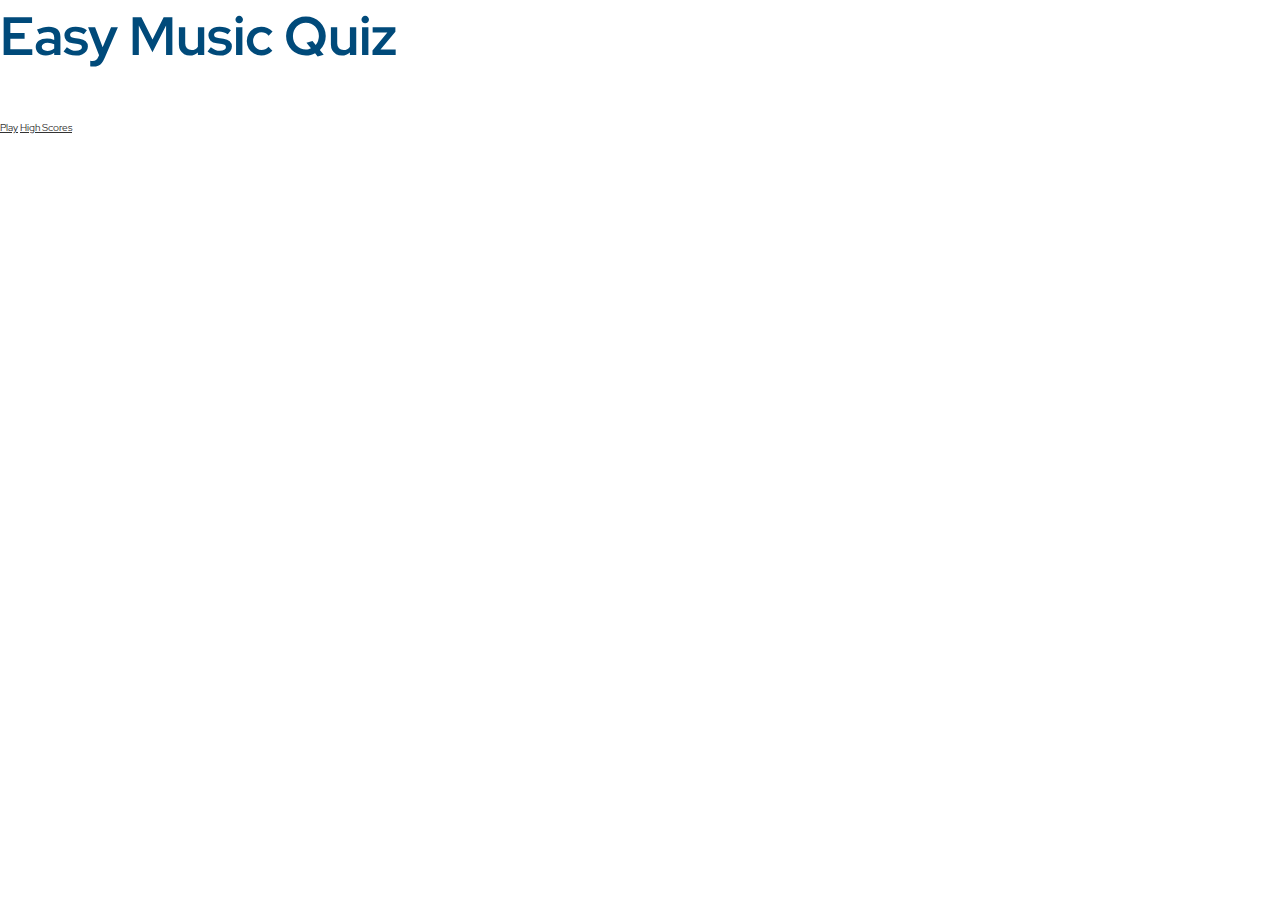
==== index.html @ 77640d13 "set custom colors and font sizing" ====
<!DOCTYPE html>
<html lang="en">
<head>
  <meta charset="UTF-8">
  <meta http-equiv="X-UA-Compatible" content="IE=edge">
  <meta name="viewport" content="width=device-width, initial-scale=1.0">
  <title>Easy Quiz App</title>
  <!-- Bootstrap -->
  <link href="https://cdn.jsdelivr.net/npm/bootstrap@5.2.0-beta1/dist/css/bootstrap.min.css" rel="stylesheet"
    integrity="sha384-0evHe/X+R7YkIZDRvuzKMRqM+OrBnVFBL6DOitfPri4tjfHxaWutUpFmBp4vmVor" crossorigin="anonymous">
  <!-- Custom CSS -->
  <link rel="stylesheet" href="style.css">
</head>
<body>
  <div class="container text-center">
    <div id="home" class="flex-center flex-column">
      <h1 class="">Easy Music Quiz</h1>      
      <a class="btn" href="/game.html">Play</a>
      <a class="btn" href="/highscores.html">High Scores</a>

    </div>
  </div>

  <script src="app.js"></script>
  <!-- JavaScript Bundle with Popper -->
<script src="https://cdn.jsdelivr.net/npm/bootstrap@5.2.0-beta1/dist/js/bootstrap.bundle.min.js"
integrity="sha384-pprn3073KE6tl6bjs2QrFaJGz5/SUsLqktiwsUTF55Jfv3qYSDhgCecCxMW52nD2" crossorigin="anonymous"></script>

</body>
</html>
---- style.css ----
@import url('https://fonts.googleapis.com/css2?family=Red+Hat+Display:wght@300;400;500;600;700;800;900&display=swap');

:root {
    /* root font size */
    font-size: 62.5%;
  /* gray-colors */
  --gray-100: #e9e9e9;
  /* green-colors */
  --green-200: #CDF7F0;
  --green-300: #66DEE2;
  --green-400: #01C6CA;
  --green-600: #004A7A;
}

* {
  box-sizing: border-box;
  color: #333;
  font-family: "Red Hat Display", sans-serif;
  margin: 0;
  padding: 0;
}

h1, h2, h3, h4 {
  margin-bottom: 1rem;
}

h1 {
  color: var(--green-600);
  font-size: 5.4rem;
  margin-bottom: 5rem;
}

h1 > span {
  font-size: 2.4rem;
  font-weight: 500;
}

h2 {
  font-size: 4.2rem;
  font-weight: 700;
  margin-bottom: 4rem;
}

h3 {
  font-size: 2.8rem;
  font-weight: 500;
}
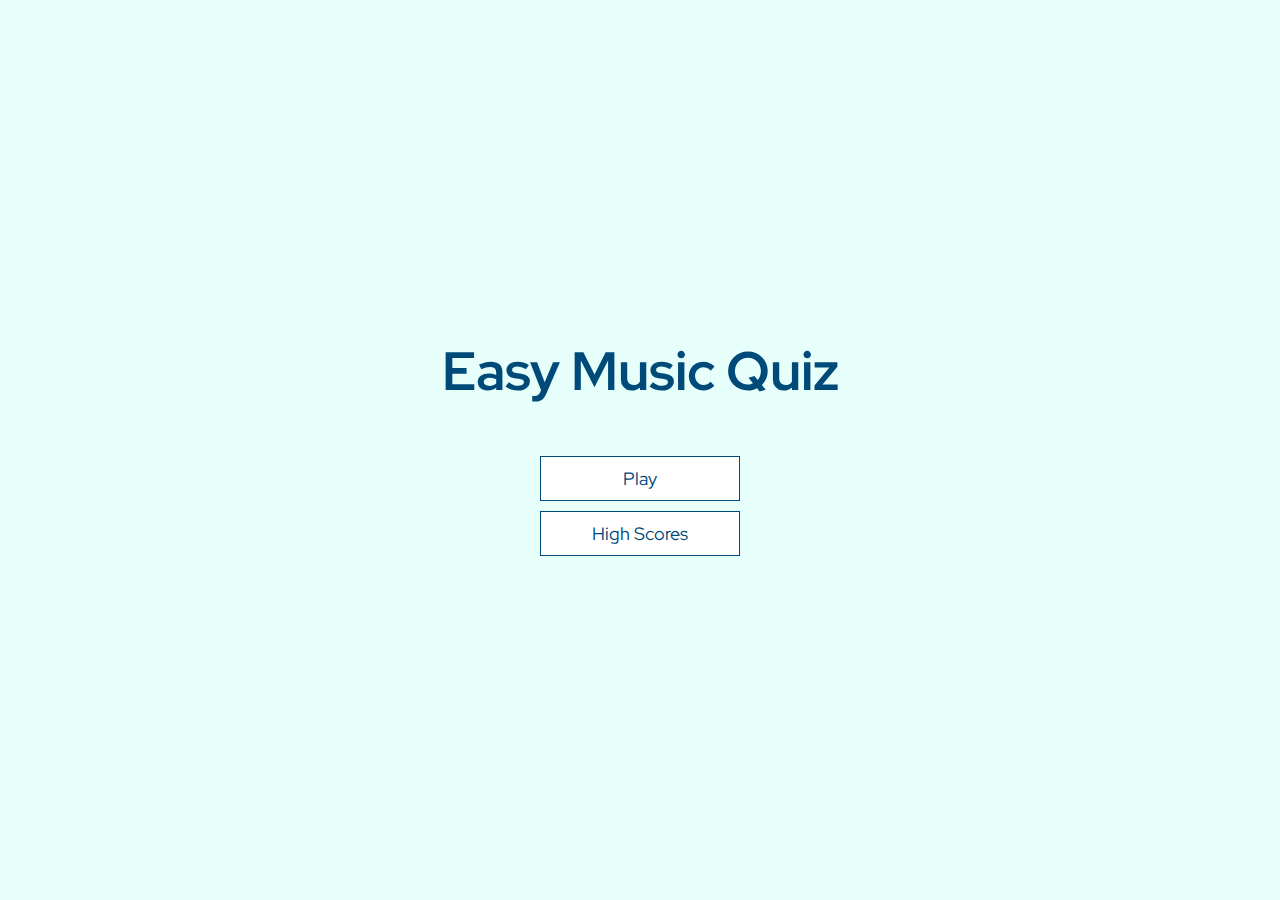
==== commit 5b112588: "style multiple choice" ====
--- a/index.html
+++ b/index.html
@@ -6,16 +6,16 @@
   <meta name="viewport" content="width=device-width, initial-scale=1.0">
   <title>Easy Quiz App</title>
   <!-- Bootstrap -->
-  <link href="https://cdn.jsdelivr.net/npm/bootstrap@5.2.0-beta1/dist/css/bootstrap.min.css" rel="stylesheet"
-    integrity="sha384-0evHe/X+R7YkIZDRvuzKMRqM+OrBnVFBL6DOitfPri4tjfHxaWutUpFmBp4vmVor" crossorigin="anonymous">
+  <!-- <link href="https://cdn.jsdelivr.net/npm/bootstrap@5.2.0-beta1/dist/css/bootstrap.min.css" rel="stylesheet"
+    integrity="sha384-0evHe/X+R7YkIZDRvuzKMRqM+OrBnVFBL6DOitfPri4tjfHxaWutUpFmBp4vmVor" crossorigin="anonymous"> -->
   <!-- Custom CSS -->
   <link rel="stylesheet" href="style.css">
 </head>
 <body>
-  <div class="container text-center">
+  <div class="container">
     <div id="home" class="flex-center flex-column">
-      <h1 class="">Easy Music Quiz</h1>      
-      <a class="btn" href="/game.html">Play</a>
+      <h1 class="fw-bolder">Easy Music Quiz</h1>      
+      <a class="btn" href="/quiz.html">Play</a>
       <a class="btn" href="/highscores.html">High Scores</a>
 
     </div>
@@ -23,8 +23,8 @@
 
   <script src="app.js"></script>
   <!-- JavaScript Bundle with Popper -->
-<script src="https://cdn.jsdelivr.net/npm/bootstrap@5.2.0-beta1/dist/js/bootstrap.bundle.min.js"
-integrity="sha384-pprn3073KE6tl6bjs2QrFaJGz5/SUsLqktiwsUTF55Jfv3qYSDhgCecCxMW52nD2" crossorigin="anonymous"></script>
+<!-- <script src="https://cdn.jsdelivr.net/npm/bootstrap@5.2.0-beta1/dist/js/bootstrap.bundle.min.js"
+integrity="sha384-pprn3073KE6tl6bjs2QrFaJGz5/SUsLqktiwsUTF55Jfv3qYSDhgCecCxMW52nD2" crossorigin="anonymous"></script> -->
 
 </body>
 </html>--- a/style.css
+++ b/style.css
@@ -4,12 +4,17 @@
     /* root font size */
     font-size: 62.5%;
   /* gray-colors */
+  --whitee: #fff;
   --gray-100: #e9e9e9;
+  --gray-200: #a5a5a5;
+  --gray-300: #707070;
   /* green-colors */
-  --green-200: #CDF7F0;
+  --green-200: #e6fffb;
+  --green-250: #CDF7F0;
   --green-300: #66DEE2;
   --green-400: #01C6CA;
   --green-600: #004A7A;
+  --green-800: #002741;
 }
 
 * {
@@ -20,6 +25,10 @@
   padding: 0;
 }
 
+body {
+  background-color: var(--green-200);
+}
+
 h1, h2, h3, h4 {
   margin-bottom: 1rem;
 }
@@ -27,6 +36,7 @@
 h1 {
   color: var(--green-600);
   font-size: 5.4rem;
+  /* font-weight: 700; */
   margin-bottom: 5rem;
 }
 
@@ -44,4 +54,66 @@
 h3 {
   font-size: 2.8rem;
   font-weight: 500;
+}
+
+.container {
+  display: flex;
+  align-items: center;
+  justify-content: center;
+  height: 100vh;
+  margin: 0 auto;
+  max-width: 80rem;
+  width: 100vw;
+}
+
+.container > * {
+  width: 100%;
+}
+
+.flex-column {
+  display: flex;
+  flex-direction: column;
+}
+
+.flex-center {
+  align-items: center;
+  justify-content: center;  
+}
+
+.justify-center {
+  justify-content: center;
+}
+
+.text-center {
+  text-align: center;
+}
+
+.hidden {
+  display: none;
+}
+
+/* Button */
+a.btn {
+  background-color: var(--whitee);
+  border: 0.1rem solid var(--green-600);
+  color: var(--green-600);
+  font-size: 1.8rem;
+  margin-bottom: 1rem;
+  padding: 1rem 0;
+  text-align: center;
+  text-decoration: none;
+  width: 20rem;
+}
+
+a.btn:hover {
+  box-shadow: 0 0.4rem 1.4rem 0 rgba(86, 185, 235, 0.5);
+  cursor: pointer;
+  transform: translateY(-0.1rem);
+  transition: 150ms;
+}
+
+.btn[disabled]:hover {
+  box-shadow: none;
+  cursor: pointer;
+  transform: none;
 }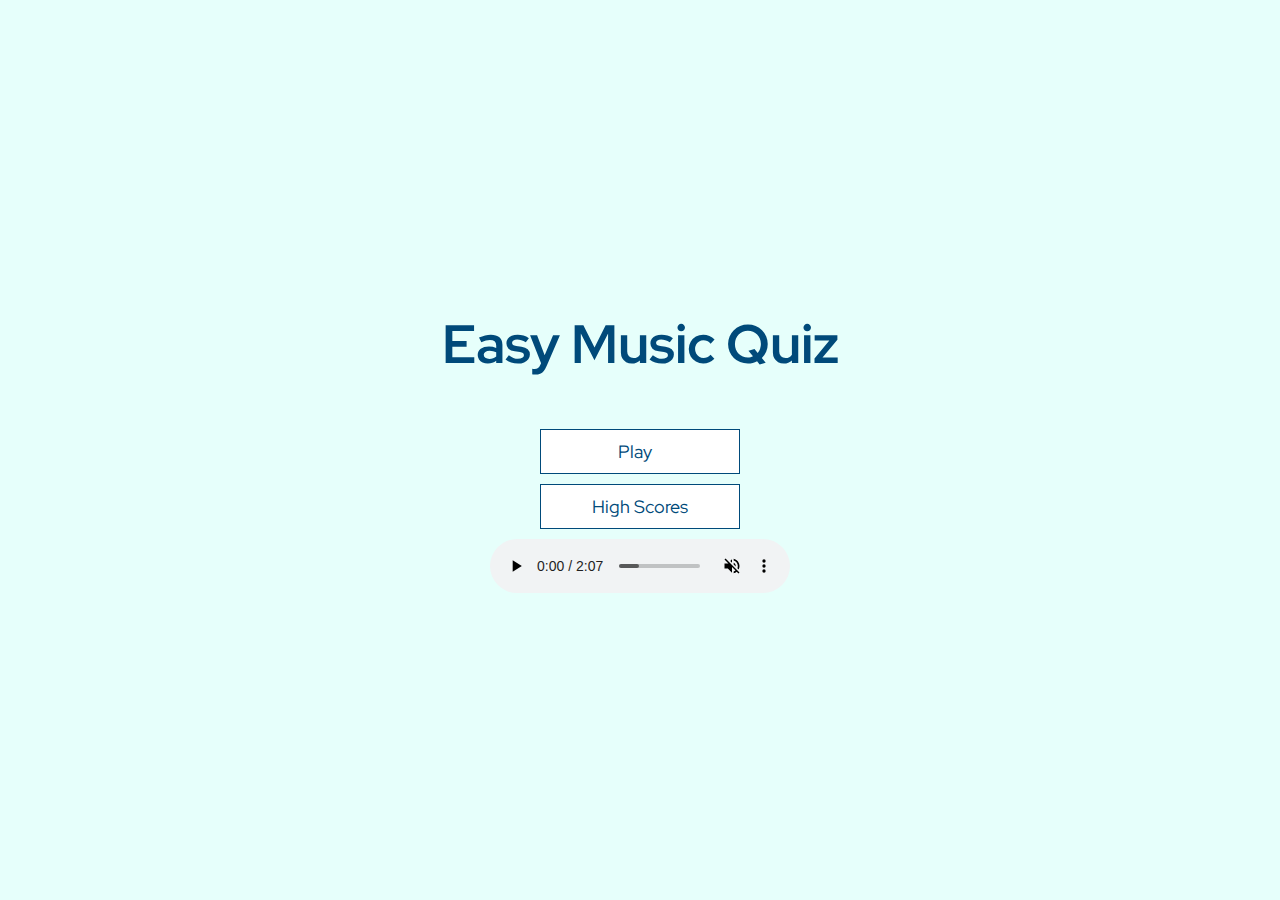
==== commit a8388810: "add audio to home page" ====
--- a/index.html
+++ b/index.html
@@ -10,13 +10,24 @@
     integrity="sha384-0evHe/X+R7YkIZDRvuzKMRqM+OrBnVFBL6DOitfPri4tjfHxaWutUpFmBp4vmVor" crossorigin="anonymous"> -->
   <!-- Custom CSS -->
   <link rel="stylesheet" href="style.css">
+  <!-- Font Awesome -->
+  <link rel="stylesheet" href="https://cdnjs.cloudflare.com/ajax/libs/font-awesome/6.1.1/css/all.min.css"
+    integrity="sha512-KfkfwYDsLkIlwQp6LFnl8zNdLGxu9YAA1QvwINks4PhcElQSvqcyVLLD9aMhXd13uQjoXtEKNosOWaZqXgel0g=="
+    crossorigin="anonymous" referrerpolicy="no-referrer" />
 </head>
 <body>
   <div class="container">
     <div id="home" class="flex-center flex-column">
       <h1 class="fw-bolder">Easy Music Quiz</h1>      
-      <a class="btn" href="/quiz.html">Play</a>
+      <a class="btn" href="/quiz.html">Play <i class="fa-solid fa-play"></i></a>
       <a class="btn" href="/highscores.html">High Scores</a>
+      <audio controls autoplay muted>
+        <source src="./assets/desitalk-exclusive-life-is-strange-cold-breeze-acoustic-version-15168.ogg" type="audio/ogg">
+        <source src="./assets/desitalk-exclusive-life-is-strange-cold-breeze-acoustic-version-15168.mp3" type="audio/mpeg">
+      Your browser does not support the audio element.
+      </audio>
+      <!-- Music by <a href="/users/madirfan-50411/?tab=audio&amp;utm_source=link-attribution&amp;utm_medium=referral&amp;utm_campaign=audio&amp;utm_content=15168">madIRFAN</a> 
+        from <a href="https://pixabay.com/?utm_source=link-attribution&amp;utm_medium=referral&amp;utm_campaign=music&amp;utm_content=15168">Pixabay</a> -->
 
     </div>
   </div>
@@ -25,6 +36,5 @@
   <!-- JavaScript Bundle with Popper -->
 <!-- <script src="https://cdn.jsdelivr.net/npm/bootstrap@5.2.0-beta1/dist/js/bootstrap.bundle.min.js"
 integrity="sha384-pprn3073KE6tl6bjs2QrFaJGz5/SUsLqktiwsUTF55Jfv3qYSDhgCecCxMW52nD2" crossorigin="anonymous"></script> -->
-
 </body>
 </html>--- a/style.css
+++ b/style.css
@@ -15,6 +15,8 @@
   --green-400: #01C6CA;
   --green-600: #004A7A;
   --green-800: #002741;
+  --green-alt-500: #28a745;
+  --red-500: #ff0000;
 }
 
 * {
@@ -63,6 +65,7 @@
   height: 100vh;
   margin: 0 auto;
   max-width: 80rem;
+  padding: 2rem;
   width: 100vw;
 }
 
@@ -93,7 +96,7 @@
 }
 
 /* Button */
-a.btn {
+.btn {
   background-color: var(--whitee);
   border: 0.1rem solid var(--green-600);
   color: var(--green-600);
@@ -105,7 +108,7 @@
   width: 20rem;
 }
 
-a.btn:hover {
+.btn:hover {
   box-shadow: 0 0.4rem 1.4rem 0 rgba(86, 185, 235, 0.5);
   cursor: pointer;
   transform: translateY(-0.1rem);
@@ -116,4 +119,31 @@
   box-shadow: none;
   cursor: pointer;
   transform: none;
+}
+
+/* Play button */
+i.fa-play {
+  color: var(--green-400);
+  margin-left: 1rem;
+}
+
+/* Form */
+form {
+  display: flex;
+  align-items: center;
+  justify-content: center;
+  width: 100%;
+}
+
+input {
+  border: none;
+  box-shadow: 0 0.1rem 1.4rem 0 rgba(86, 185, 235, 0.5);
+  font-size: 1.8rem;
+  margin-bottom: 1rem;
+  padding: 1.5rem;
+  width: 20rem;
+}
+
+input::placeholder {
+  color: var(--gray-200);
 }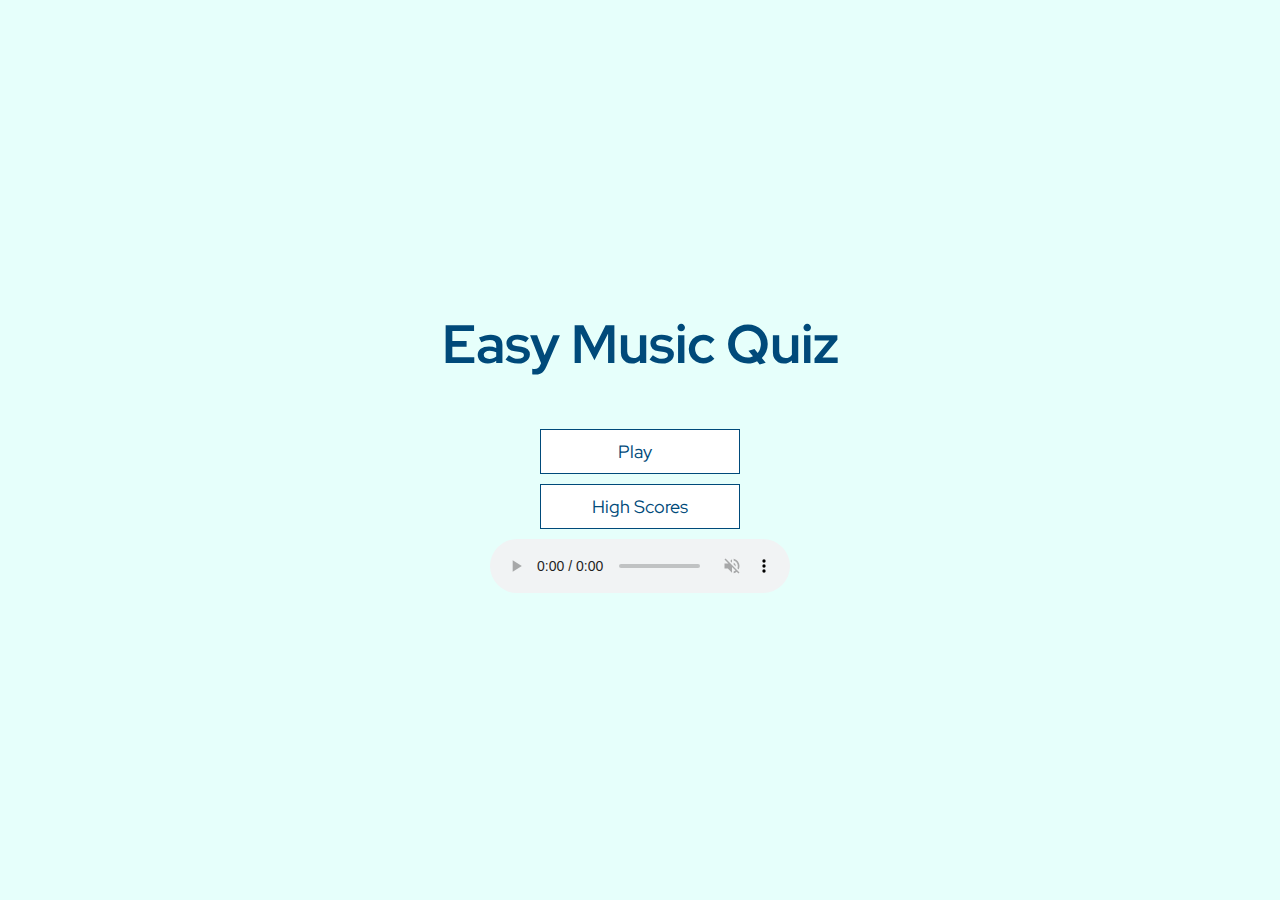
==== commit 1155225b: "add more comments" ====
--- a/index.html
+++ b/index.html
@@ -4,10 +4,7 @@
   <meta charset="UTF-8">
   <meta http-equiv="X-UA-Compatible" content="IE=edge">
   <meta name="viewport" content="width=device-width, initial-scale=1.0">
-  <title>Easy Quiz App</title>
-  <!-- Bootstrap -->
-  <!-- <link href="https://cdn.jsdelivr.net/npm/bootstrap@5.2.0-beta1/dist/css/bootstrap.min.css" rel="stylesheet"
-    integrity="sha384-0evHe/X+R7YkIZDRvuzKMRqM+OrBnVFBL6DOitfPri4tjfHxaWutUpFmBp4vmVor" crossorigin="anonymous"> -->
+  <title>Easy Quiz App</title>  
   <!-- Custom CSS -->
   <link rel="stylesheet" href="style.css">
   <!-- Font Awesome -->
@@ -18,23 +15,16 @@
 <body>
   <div class="container">
     <div id="home" class="flex-center flex-column">
-      <h1 class="fw-bolder">Easy Music Quiz</h1>      
+      <h1 class="fw-bolder text-center">Easy Music Quiz</h1>
       <a class="btn" href="/quiz.html">Play <i class="fa-solid fa-play"></i></a>
       <a class="btn" href="/highscores.html">High Scores</a>
       <audio controls autoplay muted>
-        <source src="./assets/desitalk-exclusive-life-is-strange-cold-breeze-acoustic-version-15168.ogg" type="audio/ogg">
-        <source src="./assets/desitalk-exclusive-life-is-strange-cold-breeze-acoustic-version-15168.mp3" type="audio/mpeg">
-      Your browser does not support the audio element.
+        <source src="./assets/desitalk-exclusive-life.mp3" type="audio/mpeg">
+        Your browser does not support the audio element.
       </audio>
-      <!-- Music by <a href="/users/madirfan-50411/?tab=audio&amp;utm_source=link-attribution&amp;utm_medium=referral&amp;utm_campaign=audio&amp;utm_content=15168">madIRFAN</a> 
-        from <a href="https://pixabay.com/?utm_source=link-attribution&amp;utm_medium=referral&amp;utm_campaign=music&amp;utm_content=15168">Pixabay</a> -->
-
     </div>
   </div>
 
   <script src="app.js"></script>
-  <!-- JavaScript Bundle with Popper -->
-<!-- <script src="https://cdn.jsdelivr.net/npm/bootstrap@5.2.0-beta1/dist/js/bootstrap.bundle.min.js"
-integrity="sha384-pprn3073KE6tl6bjs2QrFaJGz5/SUsLqktiwsUTF55Jfv3qYSDhgCecCxMW52nD2" crossorigin="anonymous"></script> -->
 </body>
 </html>--- a/style.css
+++ b/style.css
@@ -16,6 +16,7 @@
   --green-600: #004A7A;
   --green-800: #002741;
   --green-alt-500: #28a745;
+  /* red-colors */
   --red-500: #ff0000;
 }
 
@@ -38,7 +39,6 @@
 h1 {
   color: var(--green-600);
   font-size: 5.4rem;
-  /* font-weight: 700; */
   margin-bottom: 5rem;
 }
 
@@ -58,6 +58,7 @@
   font-weight: 500;
 }
 
+/* Utility Classes { */
 .container {
   display: flex;
   align-items: center;
@@ -94,8 +95,9 @@
 .hidden {
   display: none;
 }
+/* } Utility Classes */
 
-/* Button */
+/* Button { */
 .btn {
   background-color: var(--whitee);
   border: 0.1rem solid var(--green-600);
